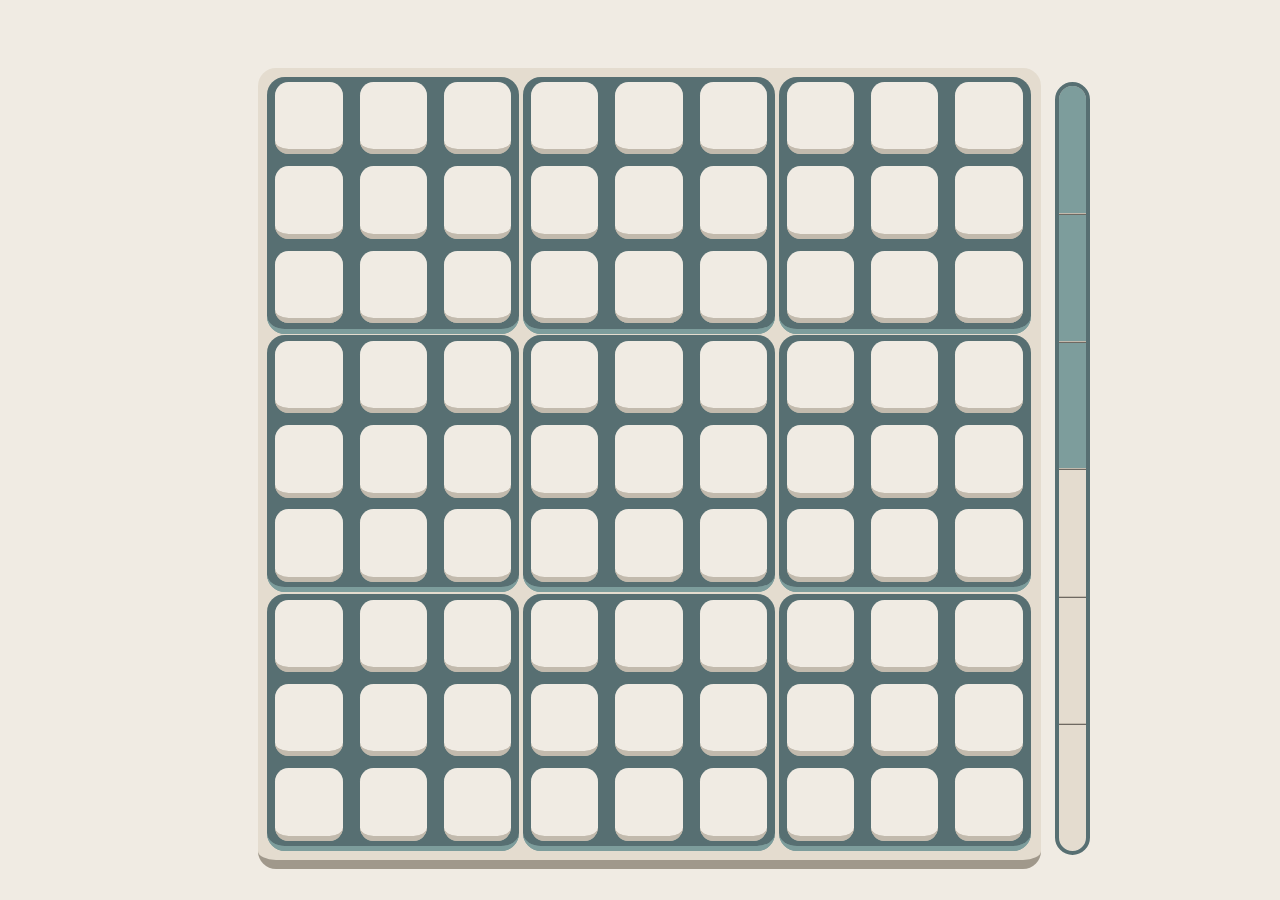
==== index.html @ 8cc5c1c1 "Rename HyperTris.html to index.html" ====
<!DOCTYPE html>
<html>

  <head>

    <title>HyperTris</title>
    <link rel="stylesheet" href="HyperTris.css">

  </head>

  <body>
  </body>

  <script type="text/javascript" src="HyperTris.js"></script>
  <!--<script type="text/javascript" src="Ai.js"></script>-->
  <!--<link rel="stylesheet" href="HyperTris.css">-->

</html>
---- HyperTris.css ----
body
{
    background-color: #F0EBE3;
    margin: 0;
    padding: 0;
    justify-content: center;
    -webkit-user-select: none; /* Safari */
    -moz-user-select: none; /* Firefox */
    -ms-user-select: none; /* IE10+/Edge */
    user-select: none; /* Standard */
}

#board
{
    position: fixed;
    top: 50%;
    left: 50%;
    margin: 0;
    margin-top: -42.5vh;
    margin-left: -42.5vh;
    display: grid;
    width: 85vh;
    height: 85vh;
    padding: 1vh;
    padding-bottom: 2vh;
    background-color: #E4DCCF;
    border-radius: 2vh;
    gap: 0.2vh;
    grid-template-columns: repeat(3, 1fr);
    border-bottom: 1vh solid #A0988B;
    z-index: 0;
}

.chunk
{
    --r: 87;
    --g: 111;
    --b: 114;
    justify-self: center;
    align-self: center;
    display: grid;
    width: 28vh;
    height: 28vh;
    line-height: 28vh;
    margin: 0;
    padding: 0;
    background-color: #576F72;
    border-radius: 2vh;
    gap: 0.1vh;
    grid-template-columns: repeat(3, 1fr);
    border-bottom: 0.6vh solid #7D9D9C;
    font-size: 20vh;
    z-index: 1;
}

.cell
{
    --r: 240;
    --g: 235;
    --b: 227;
    justify-self: center;
    align-self: center;
    display: table;
    background-color: #F0EBE3;
    margin: 0;
    padding: 0;
    width: 7.5vh;
    height: 7.5vh;
    line-height: 7.5vh;
    border-radius: 1.5vh;
    border-bottom: 0.6vh solid #C2BAAD;
    overflow: hidden;
    font-size: 6vh;
    z-index: 2;
}

.text
{
  --r: inherit;
  --g: inherit;
  --b: inherit;
  background-color: rgba(var(--r),var(--g),var(--b),0.25);
  position:absolute;
  width: inherit;
  height: inherit;
  line-height: inherit;
  border: inherit;
  border-radius: inherit;
  text-align: center;
  text-shadow: 0 0 1vh #F0EBE3;
  font-family: "Trebuchet MS";
  font-weight: bold;
  color: #243C3F;
  z-index:inherit;
}


.disabledCell
{
  background-color: #C2BAAD;
  border-color: #F0EBE3;
}

.enabledCell:hover
{
  background-color: #F2FDF5;
  border-color: #7D9D9C;
}


#evaluation_bar
{
  display: inline-block;
  position: absolute;
  overflow: hidden;
  width: 3vh;
  height: 85vh;
  background-color: #E4DCCF;
  border-radius: 2vh;
  top: 2vh;
  left: 89vh;
  outline: 0.5vh solid #576F72;
}

#bar
{
  height: 50%;
  width: 100%;
  background-color: #7D9D9C;
  transition: height 1s;
}

#evaluation_bar tick {
    position: absolute;
    top: 0;
    left: 0;
    width: 100%;
    border-bottom: 0.25vh ridge #C2BAAD;
}
---- HyperTris.css ----
body
{
    background-color: #F0EBE3;
    margin: 0;
    padding: 0;
    justify-content: center;
    -webkit-user-select: none; /* Safari */
    -moz-user-select: none; /* Firefox */
    -ms-user-select: none; /* IE10+/Edge */
    user-select: none; /* Standard */
}

#board
{
    position: fixed;
    top: 50%;
    left: 50%;
    margin: 0;
    margin-top: -42.5vh;
    margin-left: -42.5vh;
    display: grid;
    width: 85vh;
    height: 85vh;
    padding: 1vh;
    padding-bottom: 2vh;
    background-color: #E4DCCF;
    border-radius: 2vh;
    gap: 0.2vh;
    grid-template-columns: repeat(3, 1fr);
    border-bottom: 1vh solid #A0988B;
    z-index: 0;
}

.chunk
{
    --r: 87;
    --g: 111;
    --b: 114;
    justify-self: center;
    align-self: center;
    display: grid;
    width: 28vh;
    height: 28vh;
    line-height: 28vh;
    margin: 0;
    padding: 0;
    background-color: #576F72;
    border-radius: 2vh;
    gap: 0.1vh;
    grid-template-columns: repeat(3, 1fr);
    border-bottom: 0.6vh solid #7D9D9C;
    font-size: 20vh;
    z-index: 1;
}

.cell
{
    --r: 240;
    --g: 235;
    --b: 227;
    justify-self: center;
    align-self: center;
    display: table;
    background-color: #F0EBE3;
    margin: 0;
    padding: 0;
    width: 7.5vh;
    height: 7.5vh;
    line-height: 7.5vh;
    border-radius: 1.5vh;
    border-bottom: 0.6vh solid #C2BAAD;
    overflow: hidden;
    font-size: 6vh;
    z-index: 2;
}

.text
{
  --r: inherit;
  --g: inherit;
  --b: inherit;
  background-color: rgba(var(--r),var(--g),var(--b),0.25);
  position:absolute;
  width: inherit;
  height: inherit;
  line-height: inherit;
  border: inherit;
  border-radius: inherit;
  text-align: center;
  text-shadow: 0 0 1vh #F0EBE3;
  font-family: "Trebuchet MS";
  font-weight: bold;
  color: #243C3F;
  z-index:inherit;
}


.disabledCell
{
  background-color: #C2BAAD;
  border-color: #F0EBE3;
}

.enabledCell:hover
{
  background-color: #F2FDF5;
  border-color: #7D9D9C;
}


#evaluation_bar
{
  display: inline-block;
  position: absolute;
  overflow: hidden;
  width: 3vh;
  height: 85vh;
  background-color: #E4DCCF;
  border-radius: 2vh;
  top: 2vh;
  left: 89vh;
  outline: 0.5vh solid #576F72;
}

#bar
{
  height: 50%;
  width: 100%;
  background-color: #7D9D9C;
  transition: height 1s;
}

#evaluation_bar tick {
    position: absolute;
    top: 0;
    left: 0;
    width: 100%;
    border-bottom: 0.25vh ridge #C2BAAD;
}
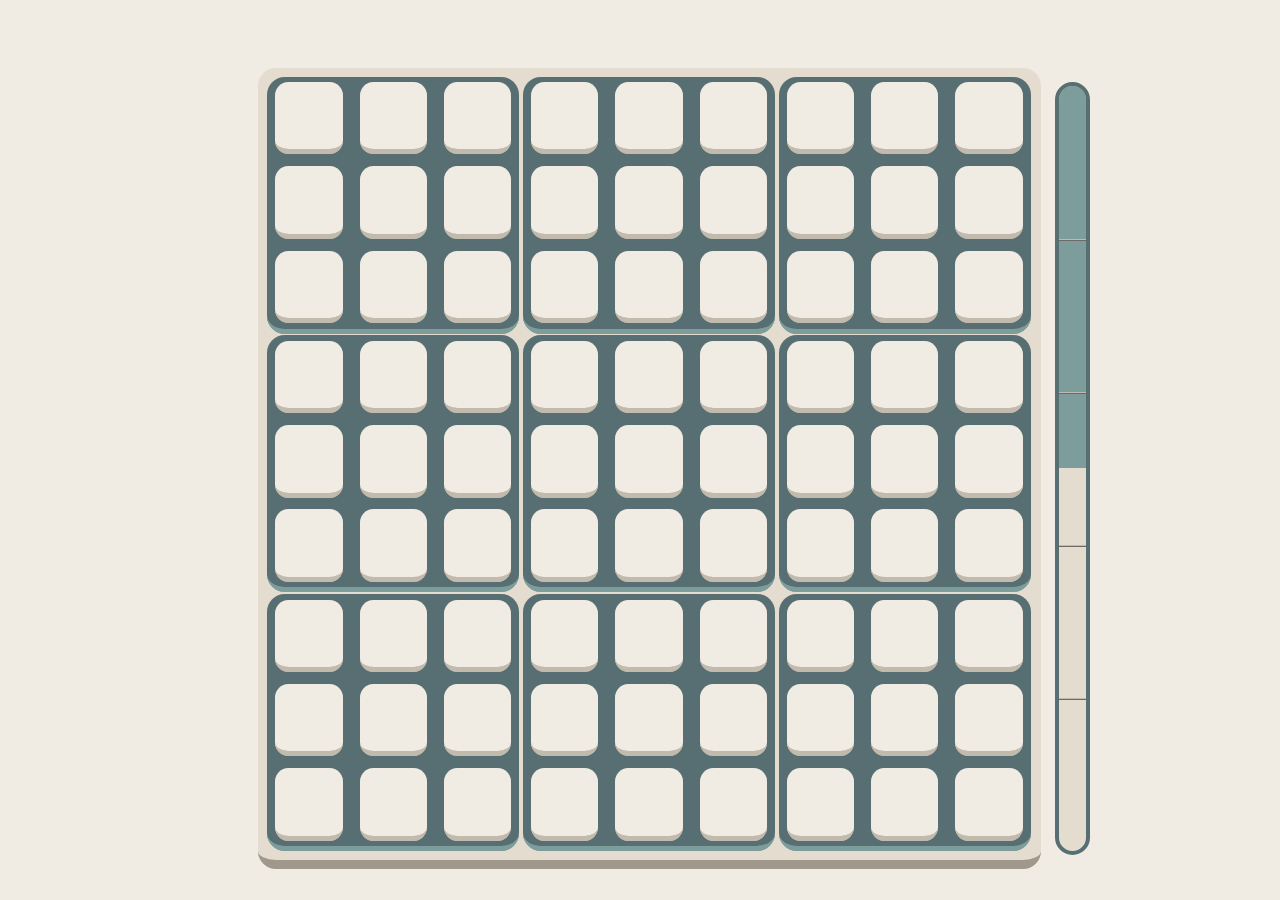
==== commit 47edde08: "Update index.html changed script position and add lang according to validator suggestion" ====
--- a/index.html
+++ b/index.html
@@ -1,5 +1,5 @@
 <!DOCTYPE html>
-<html>
+<html lang = "en">
 
   <head>
 
@@ -9,9 +9,9 @@
   </head>
 
   <body>
+    <script src="Board.js"></script>
+    <script src="HyperTris.js"></script>
   </body>
-
-  <script type="text/javascript" src="HyperTris.js"></script>
   <!--<script type="text/javascript" src="Ai.js"></script>-->
   <!--<link rel="stylesheet" href="HyperTris.css">-->
 
